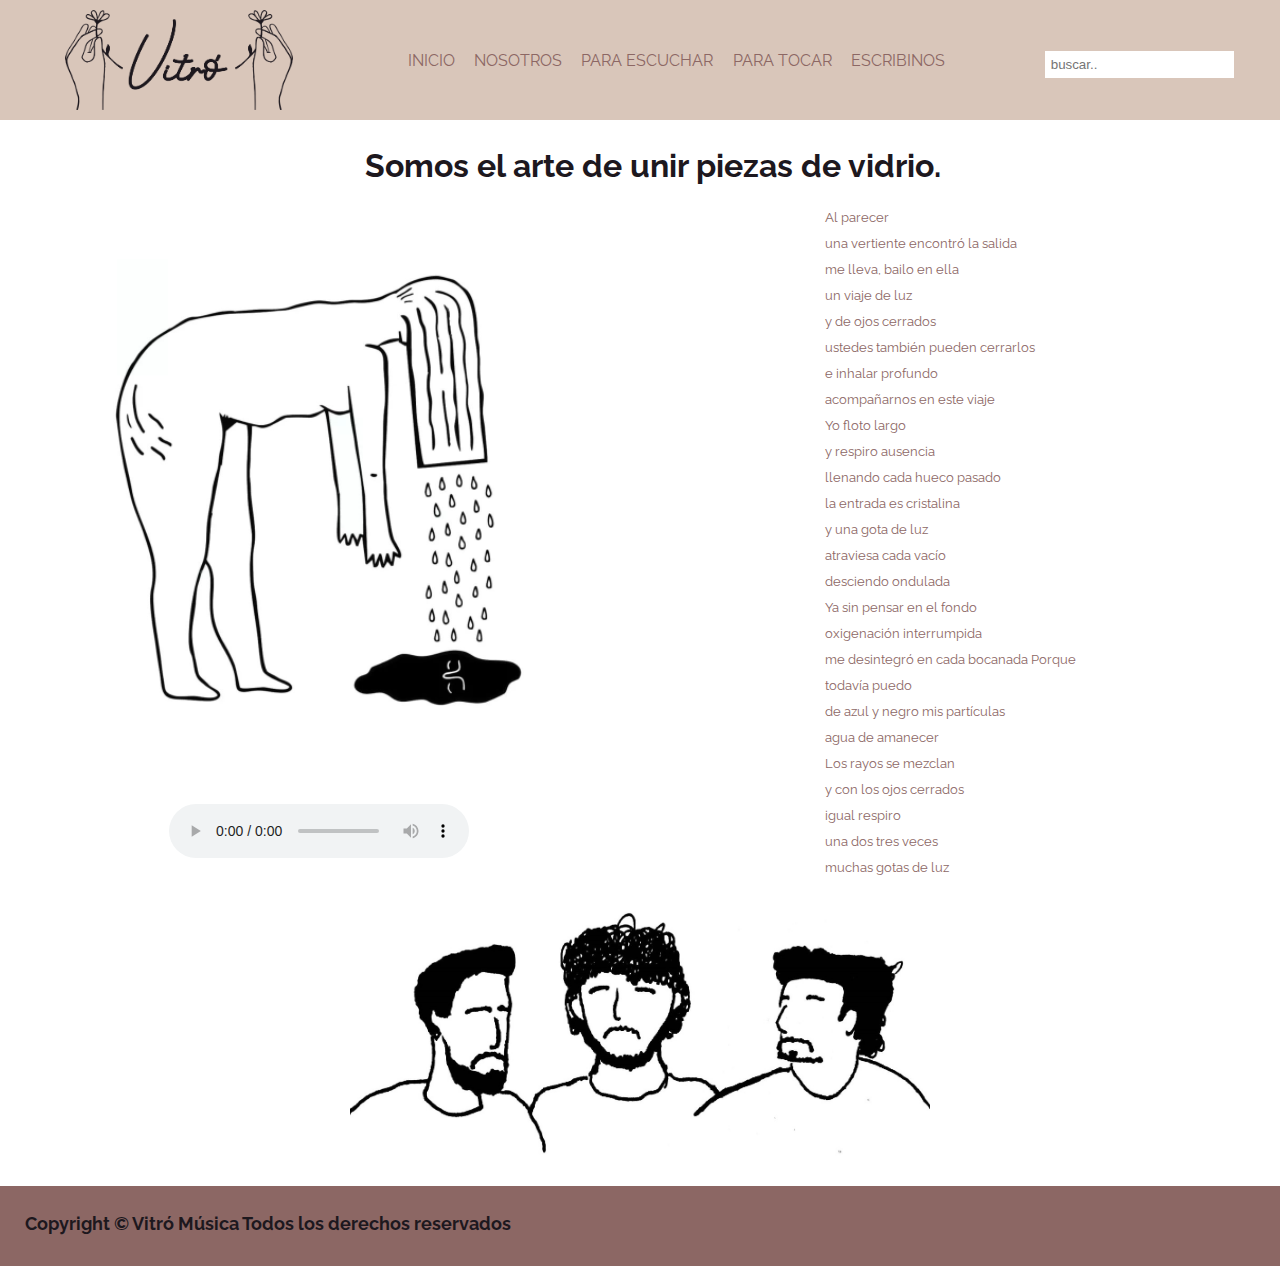
==== index.html @ b34ec439 "primer commit" ====
<!DOCTYPE html>
<html lang="es">
<head>
    <meta charset="UTF-8">
    <meta http-equiv="X-UA-Compatible" content="IE=edge">
    <meta name="viewport" content="width=device-width, initial-scale=1.0">
    <title>Vitró</title>

    <!-----tipografia----->
    <link rel="preconnect" href="https://fonts.googleapis.com">
    <link rel="preconnect" href="https://fonts.gstatic.com" crossorigin>
    <link href="https://fonts.googleapis.com/css2?family=Raleway:wght@300;500;700&display=swap" rel="stylesheet">

    <link rel="stylesheet" href="./assets/css/style.css">
    <!-----favicon----->
    <link rel="shortcut icon" href="./assets/img/favicon.png" type="image/x-icon">
    <!-----fontawesome iconos----->
    <link rel="stylesheet" href="https://cdnjs.cloudflare.com/ajax/libs/font-awesome/6.1.1/css/all.min.css" integrity="sha512-KfkfwYDsLkIlwQp6LFnl8zNdLGxu9YAA1QvwINks4PhcElQSvqcyVLLD9aMhXd13uQjoXtEKNosOWaZqXgel0g==" crossorigin="anonymous" referrerpolicy="no-referrer" />


</head>
<body>
    <header>
        <nav class="nav">

            <div class="nav__contenedorLogo">
                <img class="nav__logo" src="./assets/img/logotipo.png" alt="logo">
            </div>
                <!--Enlaces-->
            <ul class="nav__lista">
                <li class="nav__item">
                    <a class="nav__enlace" href="./index.html">INICIO</a>
                </li>
                <li class="nav__item">
                    <a class="nav__enlace" href="./paginas/nosotros.html">NOSOTROS</a>
                </li>
                <li class="nav__item">
                    <a class="nav__enlace" href="./paginas/paraescuchar.html">PARA ESCUCHAR</a>
                </li>
                <li class="nav__item">
                    <a class="nav__enlace" href="./paginas/paratocar.html">PARA TOCAR</a>
                </li>
                <li class="nav__item">
                    <a class="nav__enlace" href="./paginas/escribinos.html">ESCRIBINOS</a>
                </li>
            </ul>
            
            <div class="nav__buscador">
                <input type="text" placeholder="buscar..">
            </div>
        </nav>
    </header>

    <main>
        <div class="index__padre">

            <div class="index__hijo index__hijo--1" index__hijo-->
                <h1>Somos el arte de unir piezas de vidrio.</h1>
            </div>

            <div class="index__hijo index__hijo--2" index__hijo-->
                <img class="index__img" src="./assets/img/img coreografia main.png" alt="mujer">
            </div>

            <div class="index__hijo index__hijo--3" index__hijo-->
                <audio class="index__audio" src="./assets/audios/Coreografia.wav" controls></audio>
            </div>

            <div class="index__hijo index__hijo--4">
                <p class="index__p">Al parecer<br>
                una vertiente encontró la salida<br>
                me lleva, bailo en ella<br>
                un viaje de luz<br>
                y de ojos cerrados<br>
                ustedes también pueden cerrarlos<br>
                e inhalar profundo<br>
                acompañarnos en este viaje<br>
                Yo floto largo<br>
                y respiro ausencia<br>
                llenando cada hueco pasado<br>
                la entrada es cristalina<br>
                y una gota de luz<br>
                atraviesa cada vacío<br>
                desciendo ondulada<br>
                Ya sin pensar en el fondo<br>
                oxigenación interrumpida<br>
                me desintegró en cada bocanada Porque todavía puedo<br>
                de azul y negro mis partículas<br>
                agua de amanecer<br>
                Los rayos se mezclan<br>
                y con los ojos cerrados<br>
                igual respiro<br>
                una dos tres veces<br>
                muchas gotas de luz</p>
            </div>

            <div class="index__hijo index__hijo--5">
                <img class="index__img2" src="./assets/img/dibujo vitro.jpeg" alt="">
            </div>

        </div>
        
    </main>

    <footer>
        
        <div class="footer">

            <h3 class="footer__copy">Copyright © Vitró Música Todos los derechos reservados</h3>

            <ul class="footer__lista">
                <li class="footer__item">
                    <a class="footer__enlace" href="https://www.instagram.com/vitro_musica/" target="_blank"><i class="fa-brands fa-instagram"></i></a>
                </li>
                <li class="footer__item">
                    <a class="footer__enlace" href="https://www.facebook.com/vitromusicaa/" target="_blank"><i class="fa-brands fa-facebook-square"></i></a>
                </li>
                <li class="footer__item">
                    <a class="footer__enlace" href="https://www.youtube.com/channel/UCo7tc8dcLcKVkDEb_57FTMg" target="_blank"><i class="fa-brands fa-youtube"></i></a>
                </li>
            </ul>

        </div>
    </footer>

</body>
</html>
---- assets/css/style.css ----
/*------seteos generales------*/

*{
    margin: 0;
    padding: 0;
}
.body{
    width: 100%;
}

h1{
    font-family: 'Raleway', sans-serif;
    text-align: end;
}
h2{
    font-family: 'Raleway', sans-serif;
}
h3{
    font-family: 'Raleway', sans-serif;
}
h4{
    font-family: 'Raleway', sans-serif;
}
h5{
    font-family: 'Raleway', sans-serif;
}
h6{
    font-family: 'Raleway', sans-serif;
}
p{
    text-align: center;
    line-height: 2;
    color: #8C6764;
    font-family: 'Raleway', sans-serif;
}

a{
    text-decoration: none;
}

ul{
    list-style: none;
}
/*------version mobile------*/

/*------barra navegadora------*/
.nav{
    background-color: #D9C6BA;
    display: flex;
    flex-direction: row;
    align-items: center;
    padding: 1rem;
    justify-content: space-between;
}

.nav__lista{
    font-family: 'Raleway', sans-serif;
    display: flex;
    width: 100%;
    justify-content: space-evenly;
    font-size: x-small;
    padding: 10px 0 10px 0;
    display: none;
}

.nav__enlace{
    color: #8C6764;
}

.nav__contenedorLogo{
    width: 50%;

}

.nav__logo{
    width: 100%;
}

.nav__buscador{
    display: none;
}


/*------pagina inicio------*/

.index__padre{
    width: 100%;
    min-height: 500px;
    display: grid;
    grid-template-columns: 100%;
    row-gap: 10px;
    justify-items: center;
    grid-template-rows: 161px 220px 55px 700px 165px;
    grid-template-areas: 
        "titulo"
        "img"
        "audio"
        "parrafo"
        "dibu";
}

.index__hijo{
    display: flex;
    justify-content: center;
    align-items: center;
}

.index__hijo--1{
    grid-area: titulo;
    color: #1D181E;
    padding: 30px 15px 20px 40px;
}

.index__hijo--2{
    grid-area: img;
}

.index__hijo--3{
    grid-area: audio;
}

.index__hijo--4{
    grid-area: parrafo;
}

.index__hijo--5{
    grid-area: dibu;
}

.index__img{
    width: 70%;
}

.index__p{
    font-size: small;
    width: 80%;
}
.index__img2{
    grid-area: dibu;
    width: 100%;
}

/*------pagina nosotros------*/

.nosotros{
    display: grid;
    width: 100%;
    grid-template-columns: 100%;
    grid-template-rows: auto 2fr auto auto auto auto;
    grid-template-areas: 
        "img1"
        "parrafo"
        "img2"
        "tarjeta1"
        "tarjeta2"
        "tarjeta3";
}

.nosotros__hijo{
    display: flex;
}

.nosotros__hijo--1{
    grid-area: img1;
}
.nosotros__hijo--2{
    grid-area: img2;
}
.nosotros__hijo--3{
    grid-area: parrafo;
}
.nosotros__hijo--4{
    grid-area: tarjeta1;
    background-color: #D9C6BA;
}
.nosotros__hijo--5{
    grid-area: tarjeta2;
    background-color: #D9C6BA;
}
.nosotros__hijo--6{
    grid-area: tarjeta3;
    background-color: #D9C6BA;
}



.nosotros__img{
    width: 100%;
    height: auto;
}

.nosotros__parrafo{
    font-size: 14px;
    line-height: 1.5;
    padding: 15px;
}

.nosotros__tarjetas{
    width: 90%;
    height: auto;
    background-color:#ffffff;
    border-radius: 10px;
    color:#8C6764;
    margin: 2rem;
    text-align: center;
}

.tarjetas__descripcion {
    font-size: 12px;
    color: #1D181E;
    line-height: 1.5;
    padding: 10px 1rem 1rem 1rem;
    text-align: center
}

.tarjetas__img{
    width: 80%;
    padding-bottom: 8px;
}


/*------footer------*/

.footer{
    background-color: #8C6764;
    text-align: center;
    display: flex;
    flex-direction: column-reverse;
    justify-content: space-evenly;
    align-items: center;
    font-family: 'Raleway', sans-serif;
    width: 100%;
}

.footer__lista {
    display: flex;
    padding: 5px;
    justify-content: space-between;
    width: 60%;
    color: #1D181E;
}

.footer__item {
    padding: 5px;
    font-size: 30px;
    color: #1D181E;
}

.footer__enlace {
    color: #1D181E;
}

.footer__copy {
    width: 100%;
    padding-bottom: 5px;
    font-size: 11px;
    color: #1D181E;
}


/*----- media querys ------*/

@media screen and (min-width: 321px) {
    .nav{
        height: 100px;
        width: 100%;
        justify-content: space-around;
        padding: 10px;
    }

    .nav__logo{
        margin-top: 0;
    }

    .nav__contenedorLogo{
        height: 100%;
        width: auto;
        padding: 15px;
    }

    .nav__logo{
        position:relative;
        height: 100%;
        width:auto;
    }

    .nav__lista{
        font-size: 16px;
        width: 45%;
        display: flex;
    }

    .nav__buscador{
        display: block;
        width: auto;
    }

    .nav__buscador input[type=text] {
        float: right;
        padding: 6px;
        border: none;
        margin-top: 8px;
        margin-right: 16px;
        font-size: 11x; 
    }
    
    .nav__enlace:hover{
        font-weight: 600;
    }

    /* index */
    .index__padre{
        width: 100%;
        min-height: 500px;
        grid-template-columns: 1fr 1fr;
        grid-template-rows: 80px auto 100px 300px;
        gap: 5px 5px;
        grid-template-areas: 
            "titulo   titulo"
            "img      parrafo"
            "audio    parrafo"
            "dibu     dibu";
    }

    .index__img{
        width: 100%;
    }

    .index__img2{
        width: auto;
        height: 100%;
    }

    .index__p{
        text-align: left;
        justify-self: left;
        
    }

    .index__hijo{
        display: flex;
        justify-content: center;
        align-items: center;
    }

    .index__hijo--1{
        grid-area: titulo;
    }

    .index__hijo--2{
        grid-area: img;
    }

    .index__hijo--3{
        grid-area: audio;
    }

    .index__hijo--4{
        grid-area: parrafo;
    }

    .index__hijo--5{
        grid-area: dibu;
    }

    /*----- nosotros -----*/

    .nosotros{
        padding-top: 20px;
        grid-template-columns: repeat(6,1fr);
        grid-template-rows: auto auto auto;
        grid-template-areas: 
            "img1       img1        img3        img3        img2        img2"
            "parrafo    parrafo     parrafo     parrafo     parrafo     parrafo"
            "tarjeta1   tarjeta1    tarjeta2    tarjeta2    tarjeta3    tarjeta3";
    }

    .nosotros__hijo{
    justify-content: center;
    }
    
    .nosotros__hijo--1{
        grid-area: img2;
    }
    .nosotros__hijo--2{
        grid-area: img1;
    }
    .nosotros__hijo--3{
        grid-area: parrafo;
    }
    .nosotros__hijo--4{
        grid-area: tarjeta1;
        background-color: #D9C6BA;
    }
    .nosotros__hijo--5{
        grid-area: tarjeta2;
    }
    .nosotros__hijo--6{
        grid-area: tarjeta3;
        background-color: #D9C6BA;
    }
    .nosotros__hijo--7{
        grid-area: img3;
    }

    .nosotros__img{
        width: 90%;
        height: auto;
        object-fit: cover;
    }

    .nosotros__parrafo{
        font-size: 16px;
        line-height: 2;
        padding: 50px 100px 50px 100px;
    }

    .nosotros__tarjetas:hover{
        box-shadow: 0px 0px 9px 5px rgba(128, 84, 83, 0.63);
    }

    /* footer */

    .footer{
        flex-direction: row;
        height: 80px;
        justify-content: space-between;
        
    }

    .footer__copy{
        width: auto;
        padding: 0px 5px 5px 25px;
        font-size: 18px;
    }

    .footer__lista{
        width: 20%;
        padding: 15px;
        justify-content: space-around;
    }

    .footer__enlace:hover {
        color: #D9C6BA;
    }

    .footer__item {
        padding: 5px;
        font-size: 40px;
    }
}
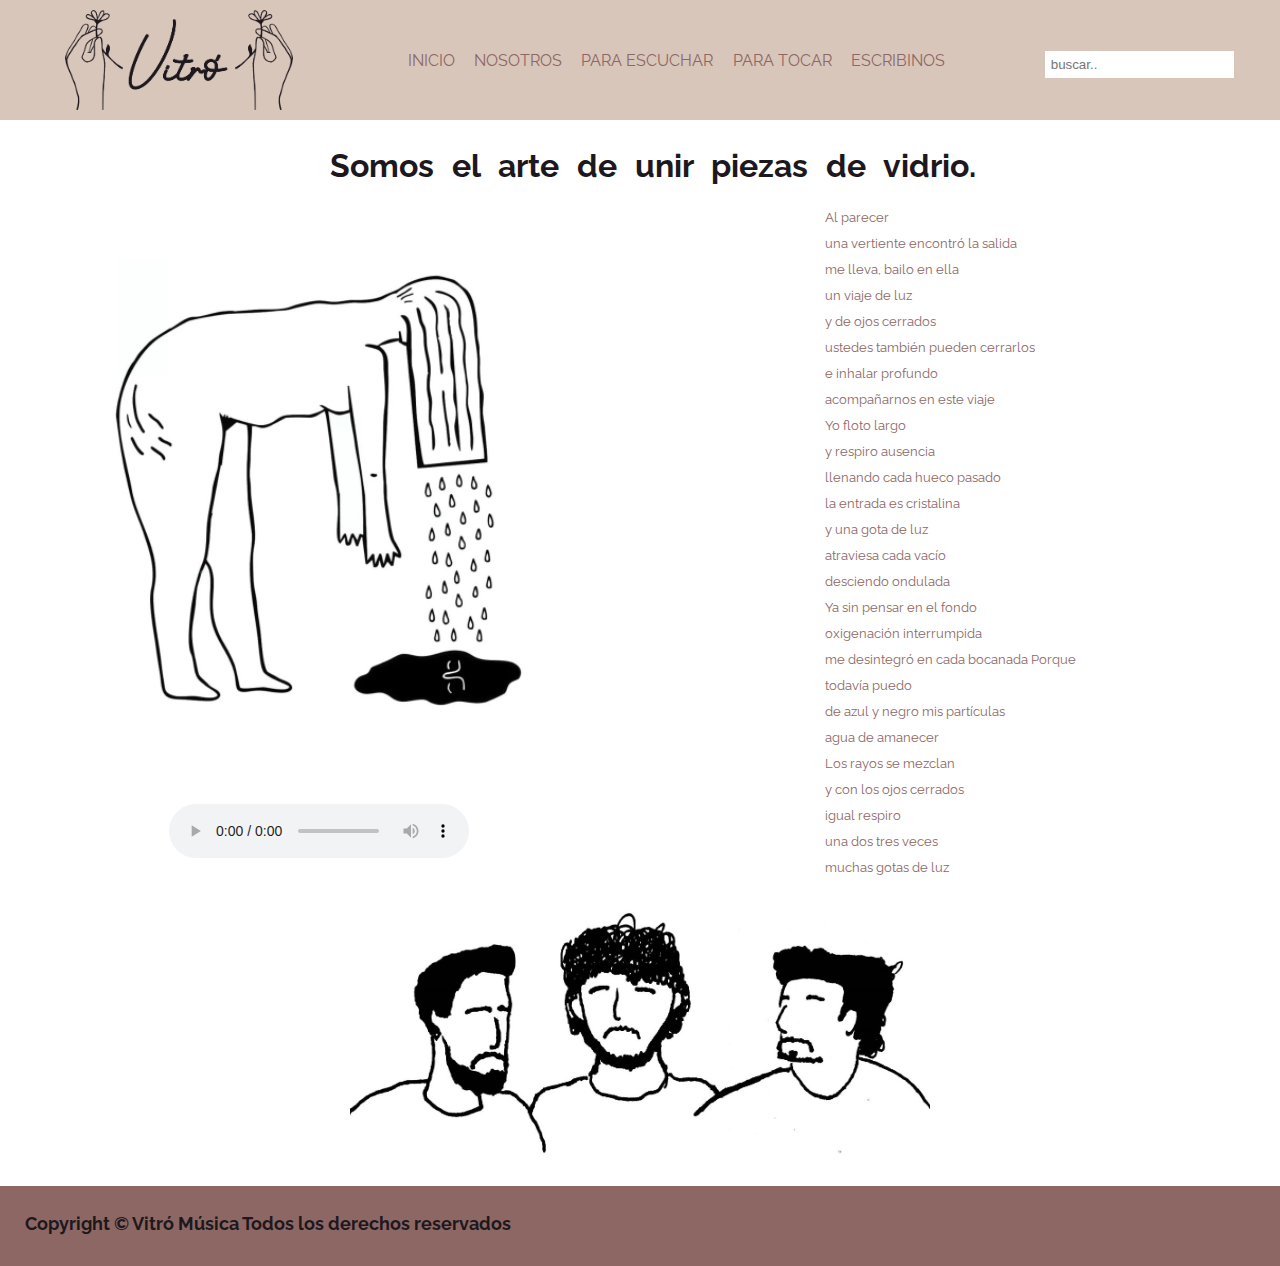
==== commit 62291ca6: "mas animaciones" ====
--- a/index.html
+++ b/index.html
@@ -5,6 +5,7 @@
     <meta http-equiv="X-UA-Compatible" content="IE=edge">
     <meta name="viewport" content="width=device-width, initial-scale=1.0">
     <title>Vitró</title>
+    
 
     <!-----tipografia----->
     <link rel="preconnect" href="https://fonts.googleapis.com">
@@ -63,7 +64,7 @@
             </div>
 
             <div class="index__hijo index__hijo--3" index__hijo-->
-                <audio class="index__audio" src="./assets/audios/Coreografia.wav" controls></audio>
+                <audio class="index__audio" src="./assets/audios/Coreografia.wav" controls autoplay></audio>
             </div>
 
             <div class="index__hijo index__hijo--4">
--- a/assets/css/style.css
+++ b/assets/css/style.css
@@ -4,7 +4,7 @@
     margin: 0;
     padding: 0;
 }
-.body{
+body{
     width: 100%;
 }
 
@@ -129,16 +129,58 @@
 
 .index__img{
     width: 70%;
+    animation-name: aparecerimg;
+    animation-duration: 5s;
+    animation-iteration-count: 1;
 }
 
 .index__p{
     font-size: small;
     width: 80%;
+    animation-name: aparecerp;
+    animation-duration: 5s;
+    animation-iteration-count: 1;
 }
 .index__img2{
     grid-area: dibu;
     width: 100%;
 }
+
+.index__hijo h1{
+    animation-name: aparecertitulo;
+    animation-duration: 5s;
+    animation-iteration-count: 1;
+    word-spacing: 10px;
+}
+
+@keyframes aparecertitulo{
+    0%{
+        opacity: 0;
+        word-spacing: 0;
+    }
+    100%{
+        opacity: 1;
+    }
+}
+
+@keyframes aparecerimg{
+    0%{
+        transform: translate(-600px,0px);
+    }
+    100%{
+        transform: translate(0px,0px);       
+    }
+}
+
+@keyframes aparecerp{
+    0%{
+        transform: translate(600px,0px);
+    }
+    100%{
+        transform: translate(0px,0px);       
+    }
+}
+
 
 /*------pagina nosotros------*/
 
@@ -218,6 +260,15 @@
     padding-bottom: 8px;
 }
 
+.paraescuchar__p{
+    font-size:small;
+
+}
+
+.paraescuchar__hijo2{
+    background-color: #D9C6BA;
+
+}
 
 /*------footer------*/
 
@@ -407,6 +458,11 @@
         width: 90%;
         height: auto;
         object-fit: cover;
+        transition: all 2s;
+    }
+    
+    .nosotros__img:hover{
+    transform: scale(1.2,1.2);
     }
 
     .nosotros__parrafo{
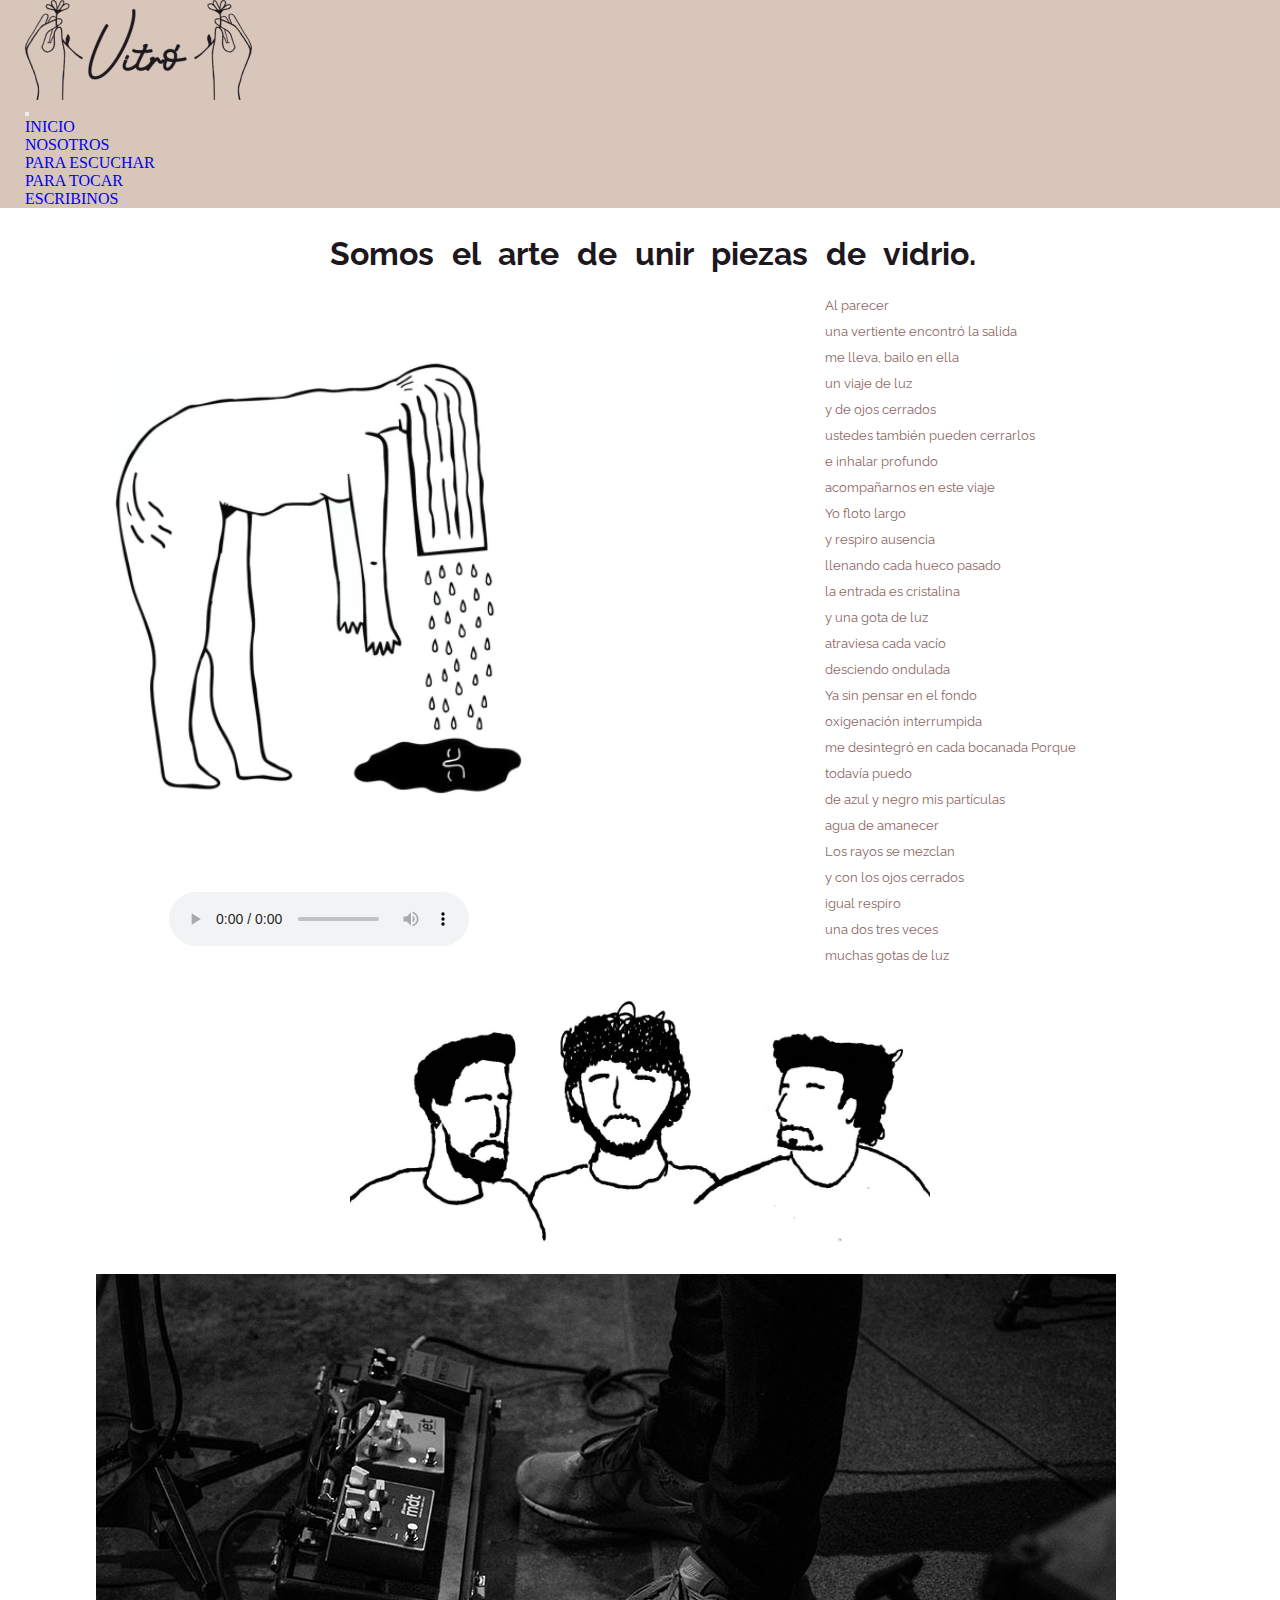
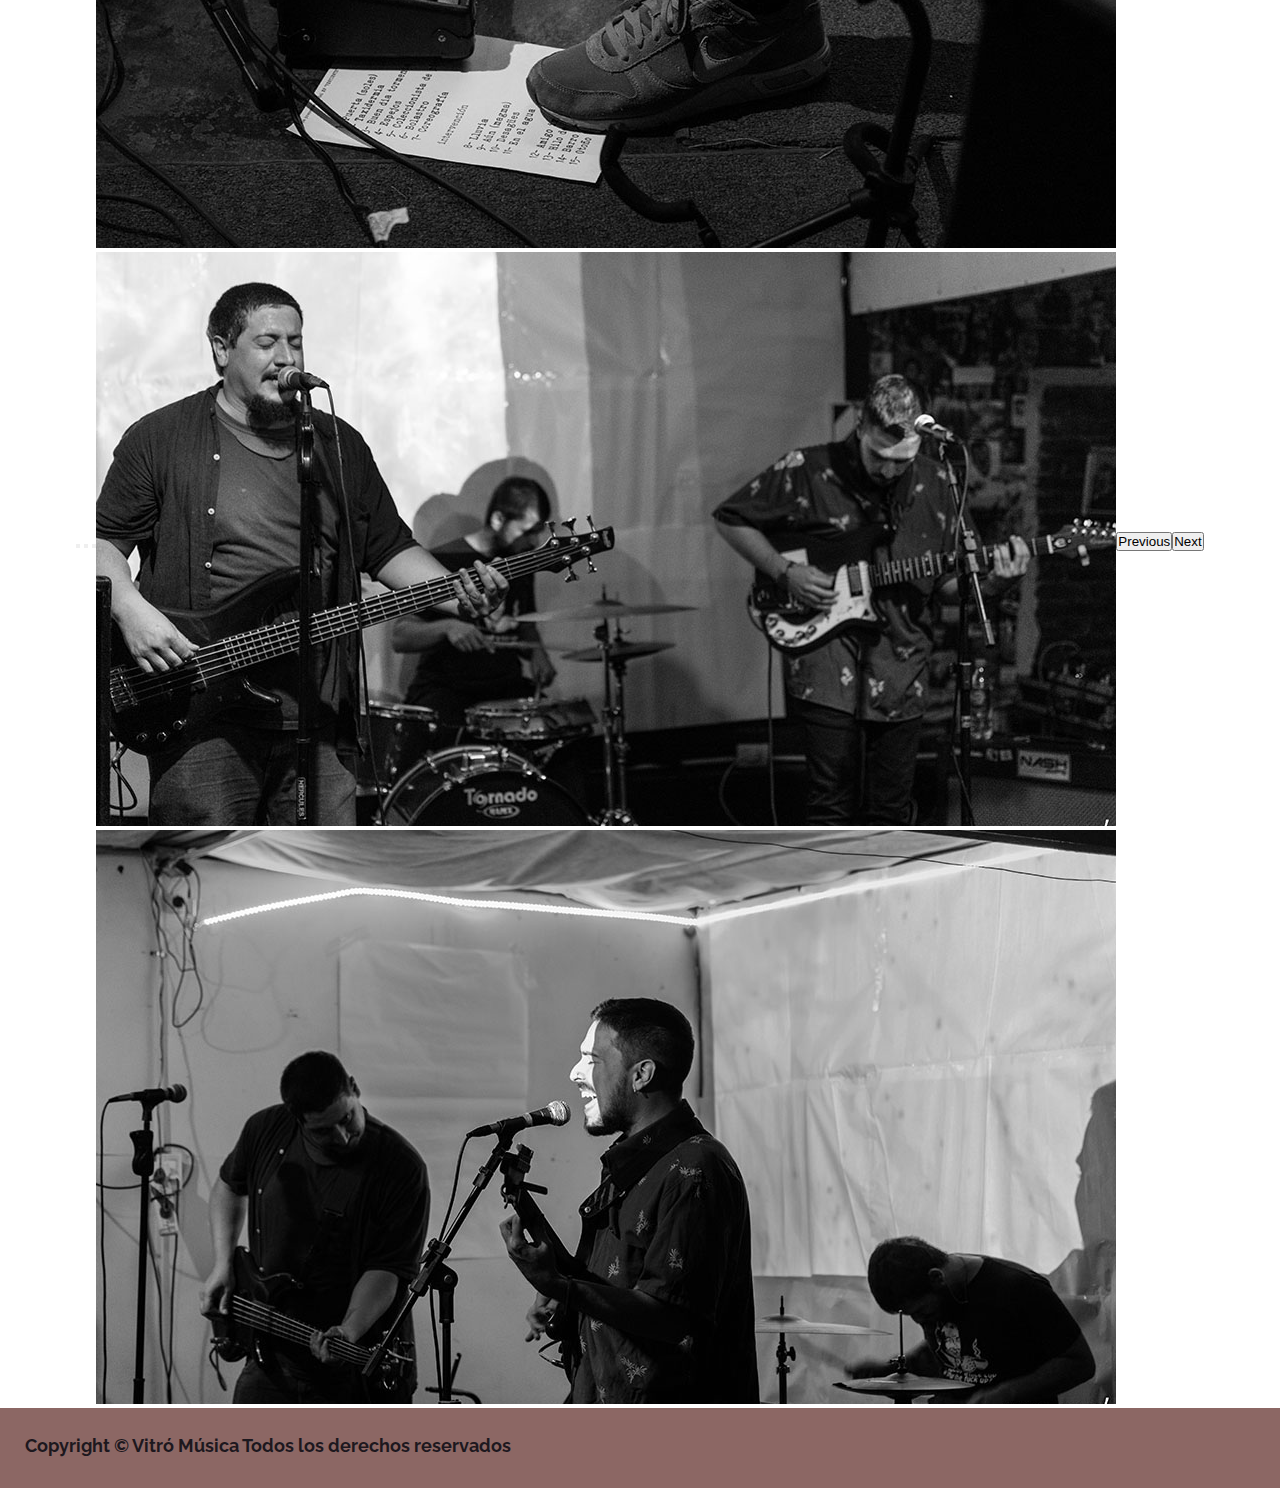
==== commit 8113065d: "entrega bootstrap" ====
--- a/index.html
+++ b/index.html
@@ -5,7 +5,9 @@
     <meta http-equiv="X-UA-Compatible" content="IE=edge">
     <meta name="viewport" content="width=device-width, initial-scale=1.0">
     <title>Vitró</title>
-    
+
+    <!-----bootstarp----->
+    <link href="https://cdn.jsdelivr.net/npm/bootstrap@5.1.3/dist/css/bootstrap.min.css" rel="stylesheet" integrity="sha384-1BmE4kWBq78iYhFldvKuhfTAU6auU8tT94WrHftjDbrCEXSU1oBoqyl2QvZ6jIW3" crossorigin="anonymous">
 
     <!-----tipografia----->
     <link rel="preconnect" href="https://fonts.googleapis.com">
@@ -22,34 +24,34 @@
 </head>
 <body>
     <header>
-        <nav class="nav">
-
-            <div class="nav__contenedorLogo">
-                <img class="nav__logo" src="./assets/img/logotipo.png" alt="logo">
+        
+        <nav class="navbar navbar-expand-lg navbar-light bg-light">
+            <div class="navbar__div container-fluid">
+                <div class="navbar__contenedorlogo"><img class="nav__logo img-fluid" src="../assets/img/logotipo3.png" alt=""></div>
+              <button class="navbar-toggler" type="button" data-bs-toggle="collapse" data-bs-target="#navbarNav" aria-controls="navbarNav" aria-expanded="false" aria-label="Toggle navigation">
+                <span class="navbar-toggler-icon"></span>
+              </button>
+              <div class="collapse navbar-collapse justify-content-end" id="navbarNav">
+                <ul class="navbar-nav">
+                  <li class="nav-item">
+                    <a class="nav-link active" aria-current="page"  href="#">INICIO</a>
+                  </li>
+                  <li class="nav-item">
+                    <a class="nav-link" href="./paginas/nosotros.html">NOSOTROS</a>
+                  </li>
+                  <li class="nav-item">
+                    <a class="nav-link" href="./paginas/paraescuchar.html">PARA ESCUCHAR</a>
+                  </li>
+                  <li class="nav-item">
+                    <a class="nav-link" href="./paginas/paratocar.html">PARA TOCAR</a>
+                  </li>
+                  <li class="nav-item">
+                    <a class="nav-link" href="./paginas/escribinos.html" >ESCRIBINOS</a>
+                  </li>
+                </ul>
+              </div>
             </div>
-                <!--Enlaces-->
-            <ul class="nav__lista">
-                <li class="nav__item">
-                    <a class="nav__enlace" href="./index.html">INICIO</a>
-                </li>
-                <li class="nav__item">
-                    <a class="nav__enlace" href="./paginas/nosotros.html">NOSOTROS</a>
-                </li>
-                <li class="nav__item">
-                    <a class="nav__enlace" href="./paginas/paraescuchar.html">PARA ESCUCHAR</a>
-                </li>
-                <li class="nav__item">
-                    <a class="nav__enlace" href="./paginas/paratocar.html">PARA TOCAR</a>
-                </li>
-                <li class="nav__item">
-                    <a class="nav__enlace" href="./paginas/escribinos.html">ESCRIBINOS</a>
-                </li>
-            </ul>
-            
-            <div class="nav__buscador">
-                <input type="text" placeholder="buscar..">
-            </div>
-        </nav>
+          </nav>
     </header>
 
     <main>
@@ -100,6 +102,33 @@
             </div>
 
         </div>
+
+        <div id="carouselExampleIndicators" class="index__hijo index__hijo--6 carousel slide" data-bs-ride="carousel">
+            <div class="carousel-indicators">
+              <button type="button" data-bs-target="#carouselExampleIndicators" data-bs-slide-to="0" class="active" aria-current="true" aria-label="Slide 1"></button>
+              <button type="button" data-bs-target="#carouselExampleIndicators" data-bs-slide-to="1" aria-label="Slide 2"></button>
+              <button type="button" data-bs-target="#carouselExampleIndicators" data-bs-slide-to="2" aria-label="Slide 3"></button>
+            </div>
+            <div class="carousel-inner">
+              <div class="carousel-item active">
+                <img src="./assets/img/carrousel/vitro 6.png" class="d-block w-100" alt="...">
+              </div>
+              <div class="carousel-item">
+                <img src="./assets/img/carrousel/vitro 20.png" class="d-block w-100" alt="...">
+              </div>
+              <div class="carousel-item">
+                <img src="./assets/img/carrousel/vitro 14.png" class="d-block w-100" alt="...">
+              </div>
+            </div>
+            <button class="carousel-control-prev" type="button" data-bs-target="#carouselExampleIndicators" data-bs-slide="prev">
+              <span class="carousel-control-prev-icon" aria-hidden="true"></span>
+              <span class="visually-hidden">Previous</span>
+            </button>
+            <button class="carousel-control-next" type="button" data-bs-target="#carouselExampleIndicators" data-bs-slide="next">
+              <span class="carousel-control-next-icon" aria-hidden="true"></span>
+              <span class="visually-hidden">Next</span>
+            </button>
+        </div>
         
     </main>
 
@@ -123,6 +152,6 @@
 
         </div>
     </footer>
-
+    <script src="https://cdn.jsdelivr.net/npm/bootstrap@5.1.3/dist/js/bootstrap.bundle.min.js" integrity="sha384-ka7Sk0Gln4gmtz2MlQnikT1wXgYsOg+OMhuP+IlRH9sENBO0LRn5q+8nbTov4+1p" crossorigin="anonymous"></script>
 </body>
 </html>--- a/assets/css/style.css
+++ b/assets/css/style.css
@@ -44,42 +44,19 @@
 /*------version mobile------*/
 
 /*------barra navegadora------*/
-.nav{
-    background-color: #D9C6BA;
-    display: flex;
-    flex-direction: row;
-    align-items: center;
-    padding: 1rem;
-    justify-content: space-between;
-}
-
-.nav__lista{
-    font-family: 'Raleway', sans-serif;
-    display: flex;
-    width: 100%;
-    justify-content: space-evenly;
-    font-size: x-small;
-    padding: 10px 0 10px 0;
-    display: none;
-}
-
-.nav__enlace{
-    color: #8C6764;
-}
-
-.nav__contenedorLogo{
-    width: 50%;
-
-}
-
+.navbar__contenedorlogo{
+    height: 100px;
+}    
+
+.navbar__div{
+    padding: 0 25px 0 25px;
+}
+.navbar{
+    background-color: #D9C6BA !important;
+}
 .nav__logo{
-    width: 100%;
-}
-
-.nav__buscador{
-    display: none;
-}
-
+    height: 100% !important;
+}
 
 /*------pagina inicio------*/
 
@@ -200,6 +177,7 @@
 
 .nosotros__hijo{
     display: flex;
+    overflow: hidden;
 }
 
 .nosotros__hijo--1{
@@ -262,12 +240,42 @@
 
 .paraescuchar__p{
     font-size:small;
-
-}
-
-.paraescuchar__hijo2{
-    background-color: #D9C6BA;
-
+}
+
+.paraescuchar__hijo1 h6{
+    letter-spacing: 4px;
+    word-spacing: 4px;
+}
+
+.paraescuchar__hijo2 h4{
+    text-align: center;
+    background-color: #8C6764;
+    font-style: italic;
+}
+
+.paraescuchar__hijo3 h4{
+    text-align: center;
+    background-color: #8C6764;
+    font-style: italic;
+}
+
+.vertiente__temas{
+    background-color: #ffffff;
+    border: 13px double #D9C6BA;
+    border-radius: 40px 40px 40px 40px;
+}
+
+.tinte__temas{
+    background-color: #ffffff;
+    border: 13px double #D9C6BA;
+    border-radius: 40px 40px 40px 40px;
+}
+
+.escribinos{
+    background-color:#D9C6BA;
+    border-radius: 5px;
+    border: 2px solid #8C6764 ;
+    box-shadow: 3px 3px 8px 1px rgba(0,0,0,0.43);
 }
 
 /*------footer------*/
@@ -311,7 +319,7 @@
 
 /*----- media querys ------*/
 
-@media screen and (min-width: 321px) {
+@media screen and (min-width: 376px) {
     .nav{
         height: 100px;
         width: 100%;
@@ -326,7 +334,7 @@
     .nav__contenedorLogo{
         height: 100%;
         width: auto;
-        padding: 15px;
+        
     }
 
     .nav__logo{
@@ -394,26 +402,6 @@
         align-items: center;
     }
 
-    .index__hijo--1{
-        grid-area: titulo;
-    }
-
-    .index__hijo--2{
-        grid-area: img;
-    }
-
-    .index__hijo--3{
-        grid-area: audio;
-    }
-
-    .index__hijo--4{
-        grid-area: parrafo;
-    }
-
-    .index__hijo--5{
-        grid-area: dibu;
-    }
-
     /*----- nosotros -----*/
 
     .nosotros{
